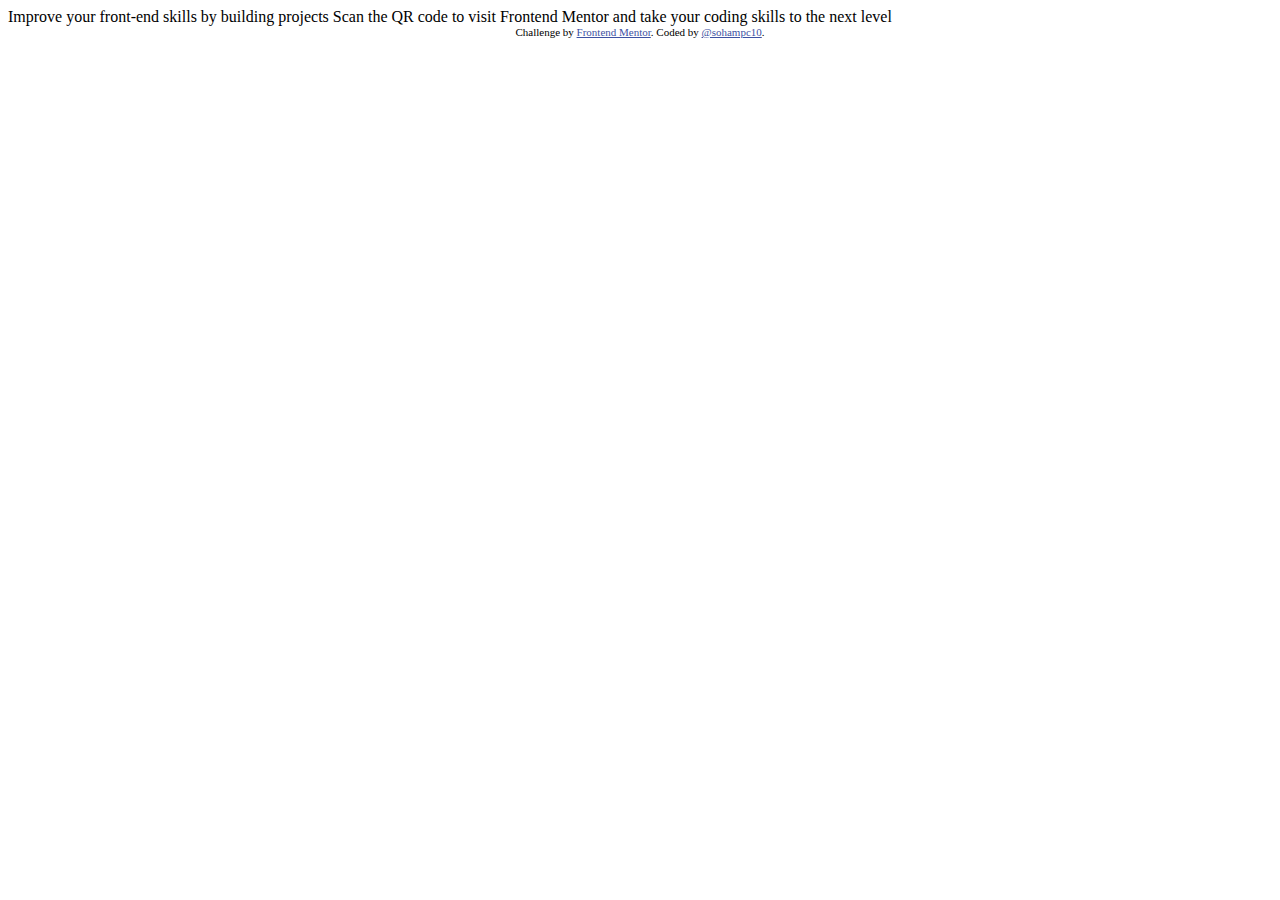
==== qr-code-component-main/index.html @ 6db8ee3e "Initial commit" ====
<!DOCTYPE html>
<html lang="en">
<head>
  <meta charset="UTF-8">
  <meta name="viewport" content="width=device-width, initial-scale=1.0"> <!-- displays site properly based on user's device -->

  <link rel="icon" type="image/png" sizes="32x32" href="./images/favicon-32x32.png">
  
  <title>Frontend Mentor | QR code component</title>

  <!-- Feel free to remove these styles or customise in your own stylesheet 👍 -->
  <style>
    .attribution { font-size: 11px; text-align: center; }
    .attribution a { color: hsl(228, 45%, 44%); }
  </style>
</head>
<body>

  Improve your front-end skills by building projects

  Scan the QR code to visit Frontend Mentor and take your coding skills to the next level
  
  <div class="attribution">
    Challenge by <a href="https://www.frontendmentor.io?ref=challenge" target="_blank">Frontend Mentor</a>. 
    Coded by <a href="#">@sohampc10</a>.
  </div>
</body>
</html>
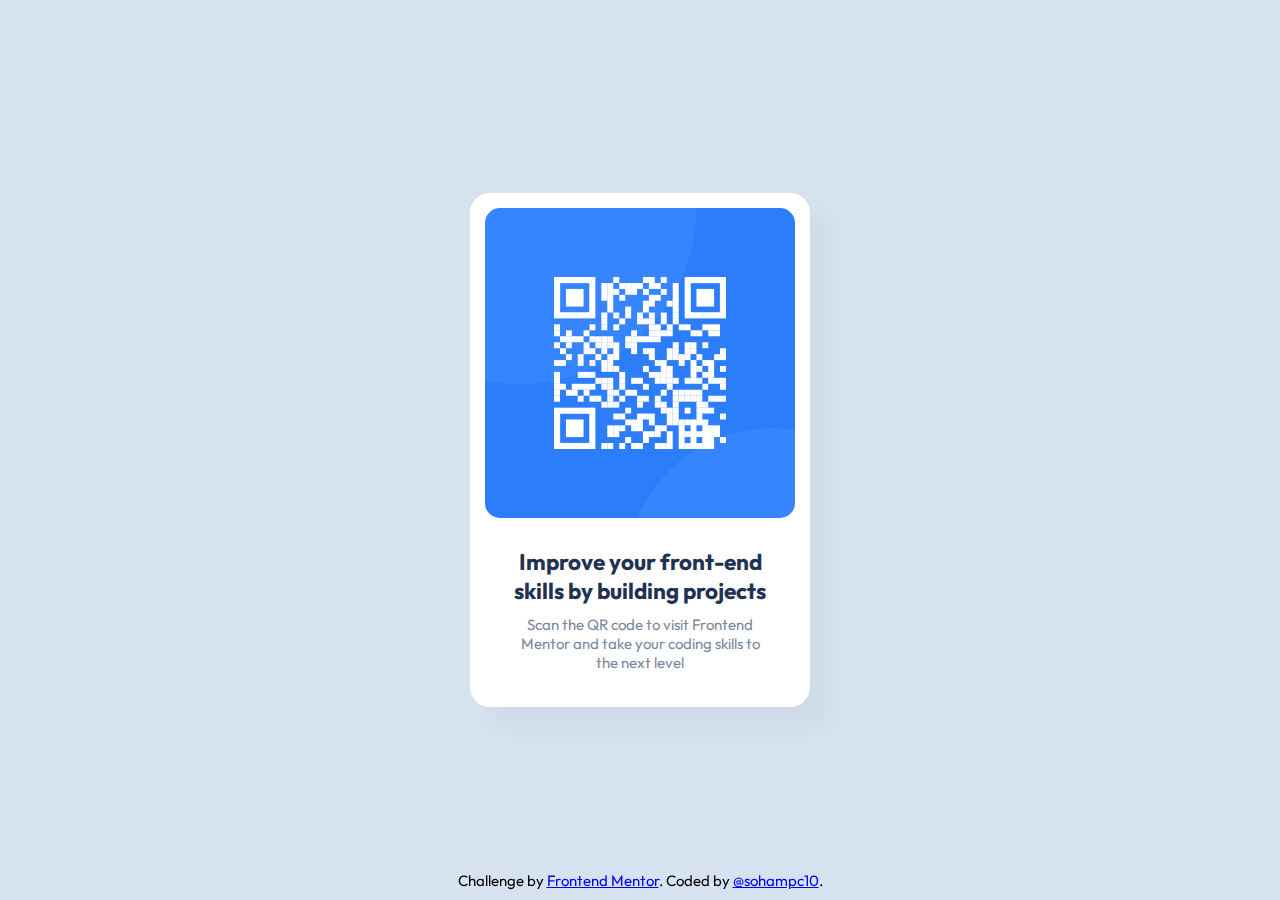
==== commit e7ecf6ed: "Changes and cleaning" ====
--- a/qr-code-component-main/index.html
+++ b/qr-code-component-main/index.html
@@ -8,21 +8,30 @@
   
   <title>Frontend Mentor | QR code component</title>
 
-  <!-- Feel free to remove these styles or customise in your own stylesheet 👍 -->
-  <style>
-    .attribution { font-size: 11px; text-align: center; }
-    .attribution a { color: hsl(228, 45%, 44%); }
-  </style>
+  <link rel="stylesheet" href="./style.css">
 </head>
 <body>
 
-  Improve your front-end skills by building projects
+  
+  <main>
+    <div class="container">
+      <div class="qr-img">
+        <img src="./images/image-qr-code.png" alt="qr code image">
+      </div>
+      <div class="txt-head">
+        <h2>Improve your front-end skills by building projects</h2>
+      </div>
+      <div class="txt-para">
+        <p>Scan the QR code to visit Frontend Mentor and take your coding skills to the next level</p>
+      </div>
+    </div>
+  </main>
 
-  Scan the QR code to visit Frontend Mentor and take your coding skills to the next level
+  
   
   <div class="attribution">
     Challenge by <a href="https://www.frontendmentor.io?ref=challenge" target="_blank">Frontend Mentor</a>. 
-    Coded by <a href="#">@sohampc10</a>.
+    Coded by <a href="https://twitter.com/sohampc10">@sohampc10</a>.
   </div>
 </body>
 </html>--- a/qr-code-component-main/style.css
+++ b/qr-code-component-main/style.css
@@ -0,0 +1,72 @@
+@import url('https://fonts.googleapis.com/css2?family=Outfit:wght@400;700&display=swap');
+
+*{
+    margin: 0;
+    padding: 0;
+    box-sizing: border-box;
+}
+
+body{
+    width: 100vw;
+    min-height: 100vh;
+    background-color: hsl(212, 45%, 89%);
+    font-family: 'Outfit', sans-serif;
+    font-size: 15px;
+    display: flex;
+    align-items: center;
+}
+
+main{
+    width: 100%;
+    height: 100%;
+    display: flex;
+    align-items: center;
+    justify-content: center;
+}
+
+.container{
+    background-color: hsl(0, 0%, 100%);
+    max-width: 340px;
+    padding: 15px;
+    margin: 0 auto;
+    border-radius: 20px;
+    display: flex;
+    flex-direction: column;
+    justify-content: space-between;
+    box-shadow: 20px 20px 20px rgba(0, 0, 0, 0.03);
+}
+
+.qr-img{
+    padding-bottom: 15px;
+    width: 100%;
+    height: 60%;
+}
+
+.qr-img img{
+    width: 100%;
+    height: 100%;
+    border-radius: 15px;
+}
+
+.txt-head{
+    font-weight: 700;
+    text-align: center;
+    padding: 10px;
+    color: hsl(218, 44%, 22%);
+}
+
+.txt-para{
+    font-weight: 400;
+    text-align: center;
+    color: hsl(220, 15%, 55%);
+    padding-left: 25px;
+    padding-right: 25px;
+    padding-bottom: 20px;
+}
+
+.attribution{
+    position: fixed;
+    bottom: 10px;
+    left: 50%;
+    transform: translateX(-50%);
+}